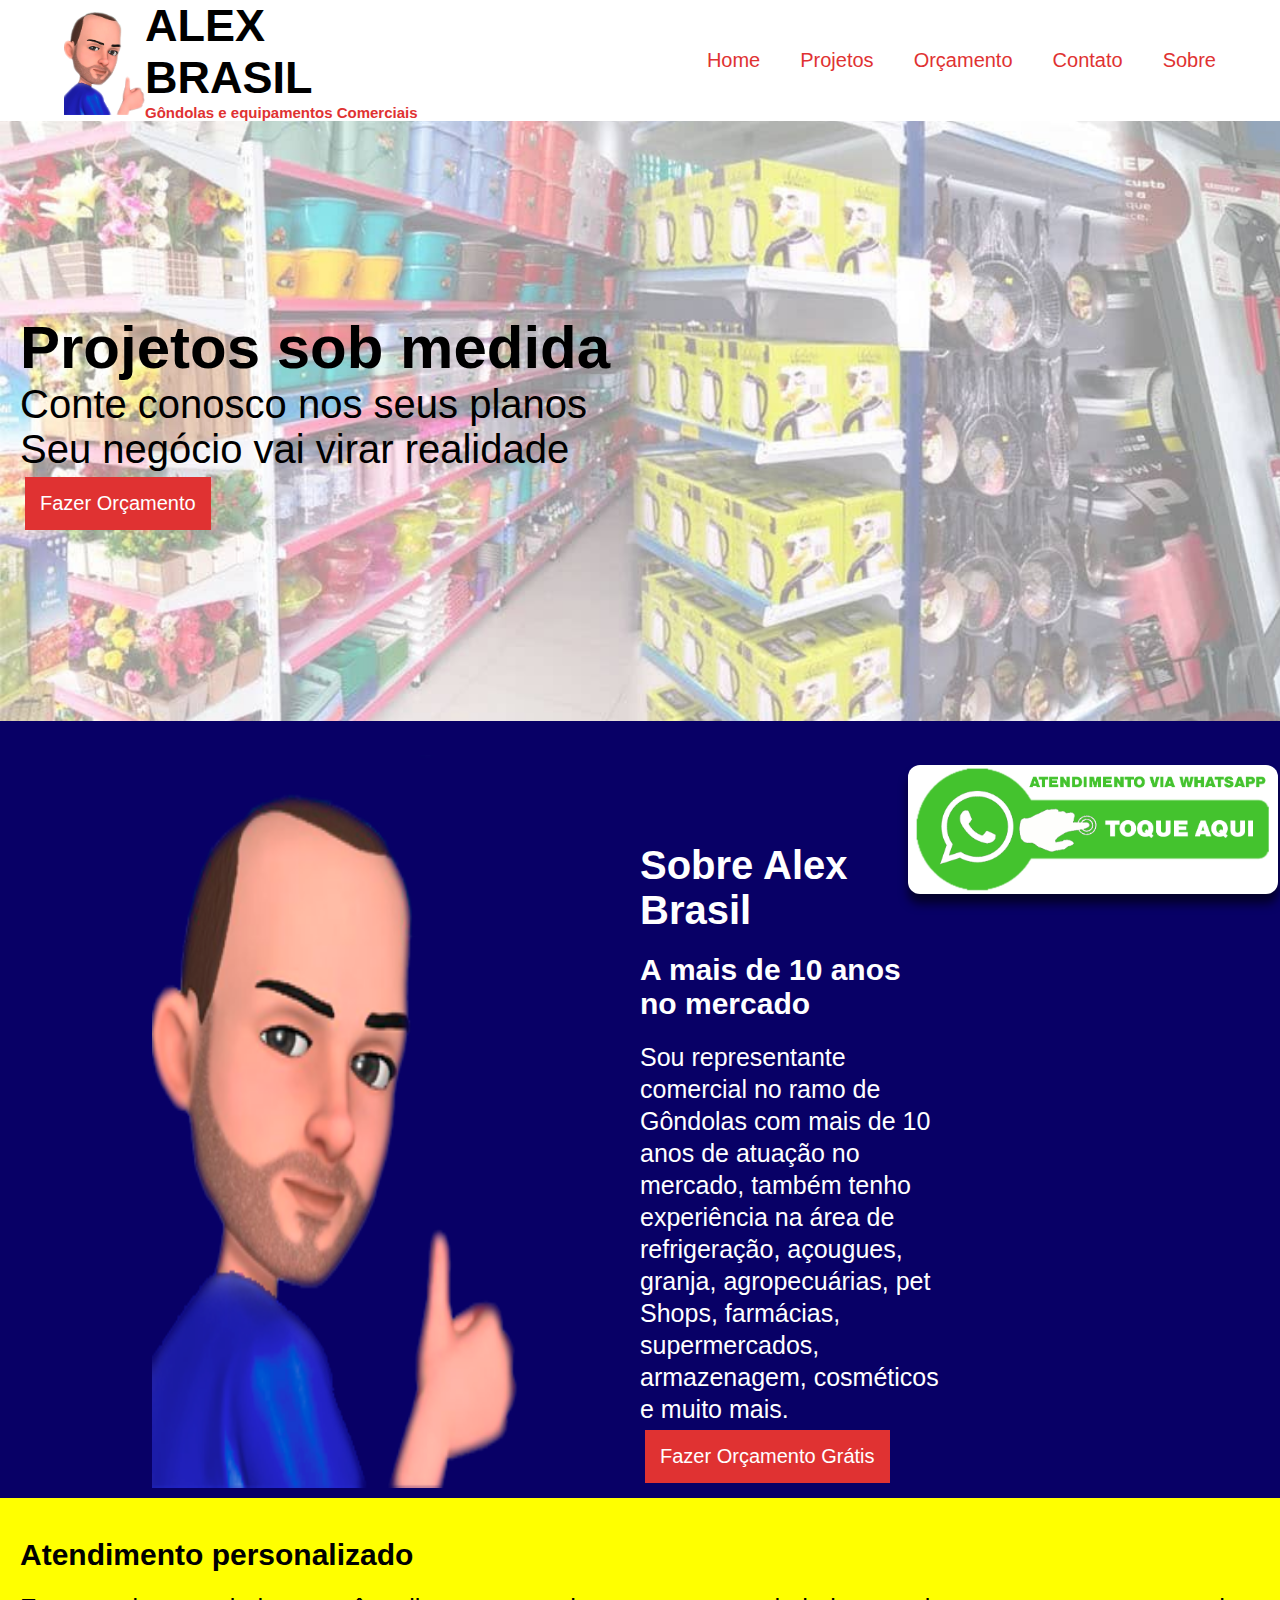
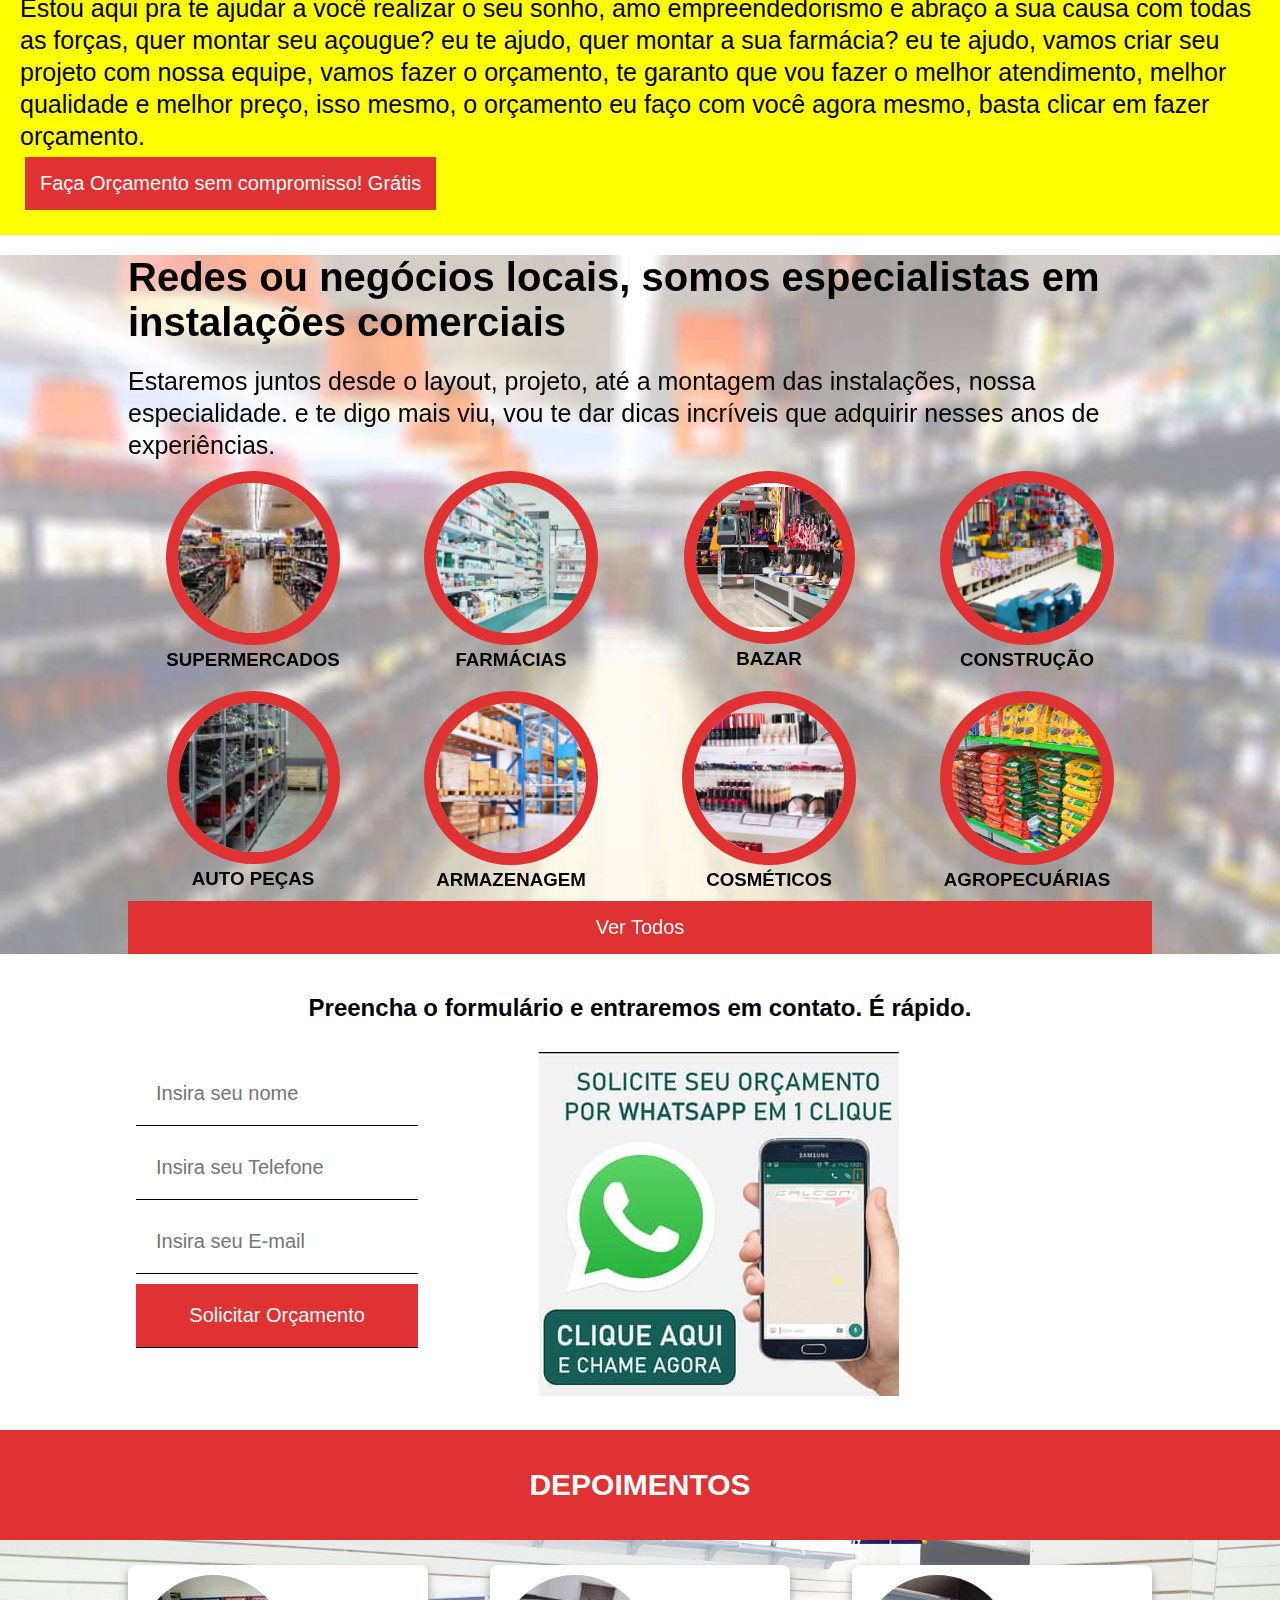
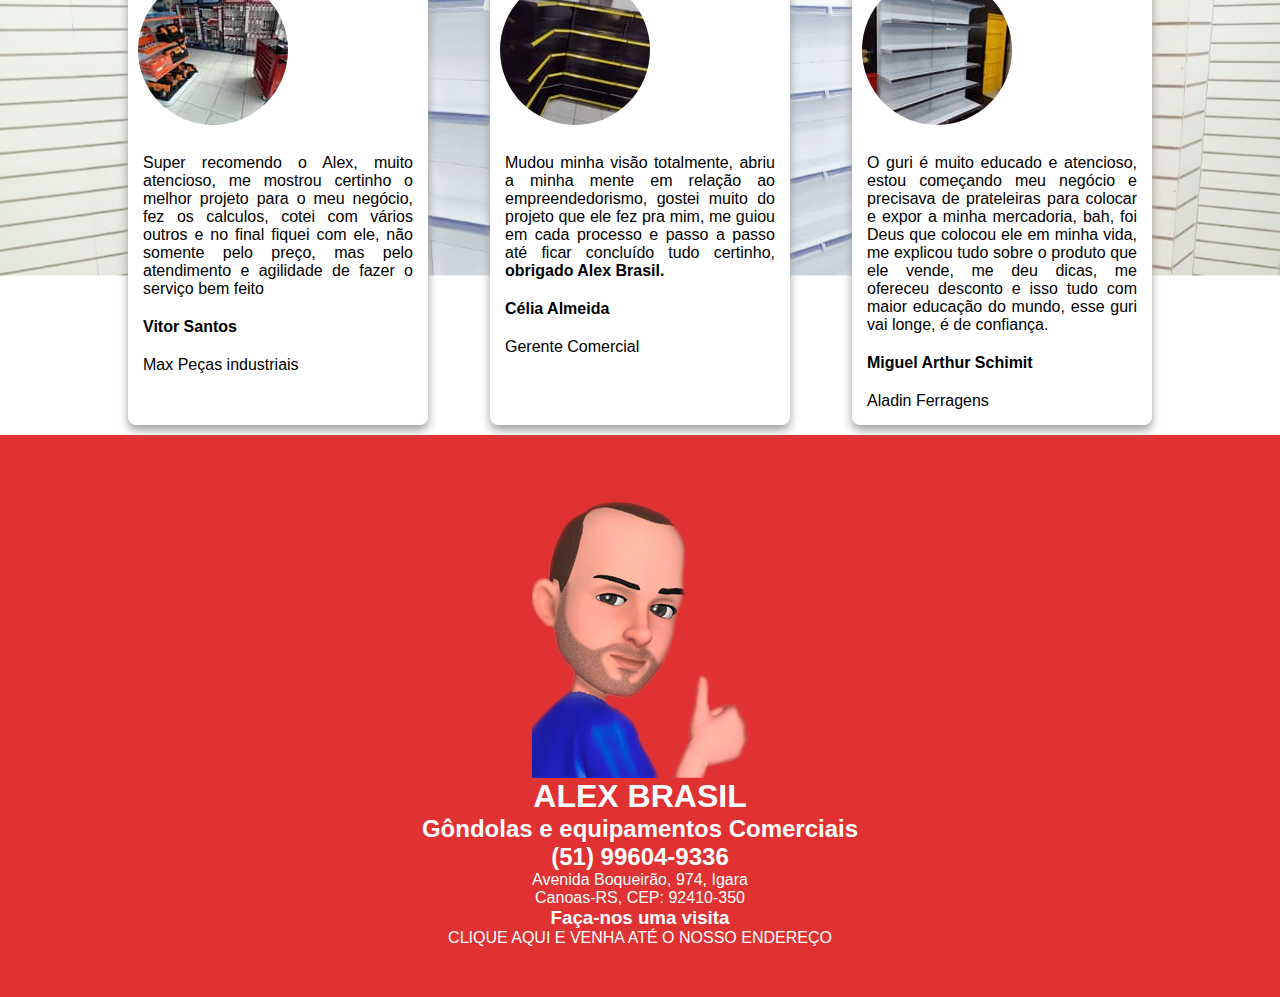
==== br/index.html @ 53dcce5d "br" ====
<!DOCTYPE html>
<html lang="pt-br">
<head>
    <meta charset="UTF-8">
    <meta http-equiv="X-UA-Compatible" content="IE=edge">
    <meta name="viewport" content="width=device-width, initial-scale=1.0">
    <link rel="stylesheet" href="node_modules/@glidejs/glide/dist/css/glide.core.min.css">
    <link rel="shortcut icon" href="/assets/img/alex-brasil-brasil.png" type="image/png">
    <meta property="og:url"                content="./" />
    <meta property="og:type"               content="article" />
    <meta property="og:title"              content="Alex Brasil - Equipamentos Comerciais" />
    <meta property="og:description"        content="Projetos sob medida, Conte conosco nos seus planos, Seu negócio vai virar realidade, faça um orçamento grátis." />
    <meta property="og:image"   content="./assets/img/projetos-sob-medida-alex-brasil.jpeg" />
    <link rel="stylesheet" href="./assets/css/style.css">
    <!-- Global site tag (gtag.js) - Google Analytics -->
    <script async src="https://www.googletagmanager.com/gtag/js?id=UA-231653689-1">
    </script>
    <script>
    window.dataLayer = window.dataLayer || [];
    function gtag(){dataLayer.push(arguments);}
    gtag('js', new Date());

    gtag('config', 'UA-231653689-1');
    </script>
    <title>Alex Brasil - Gôndolas de qualidade</title>
</head>
<body>
   <header>
        <section>
            <div class="menuTop">
               
                    <a href="/" >
                        <div id="logoAlex">
                            <div class="img">
                                <img src="./assets/img/alex-brasil-brasil.png" alt="">
                                <div>
                                    <h1>ALEX BRASIL</h1>
                                    <h2>Gôndolas e equipamentos Comerciais</h2>
                                </div>
                            </div>
                        
                        </div>
                    </a>
                
                <ul>
                    <a href="#"><li>Home</li></a>                    
                    <a href="#projetos"><li>Projetos</li></a>
                    <a href="#projetos"><li>Orçamento</li></a>
                    <a href="#contato"><li>Contato</li></a>
                    <a href="#sobre"><li>Sobre</li></a>
                </ul>
            </div>
            
        </section>
        <!-- <img src="./assets/img/alex-brasil-oficial.png" alt="logo alex brasil"> -->
    </header>
        <main>
            <section>
                <div class="heroAlex">
                    <div>
                        <h2>Projetos sob medida</h2>
                        <p>Conte conosco nos seus planos <br> Seu negócio vai virar realidade</p>
                        <a href="https://api.whatsapp.com/send?phone=555196049336&text=Olá Alex Brasil, gostaria de realizar um orçamento grátis com você, poderia me ajudar?" target="_blank"><button class="botaoOr topo">Fazer Orçamento</button></a>
                    </div>
                </div>
               
            </section>
            <section     id="sobre">
                
                <div class="sobreABG">
                    <img src="./assets/img/alex-brasil-brasil.png" alt="sobre alex brasil">
                    
                    <div class="titlesBG">
                        <div>
                            <h2>Sobre Alex Brasil</h2>
                            <h3>A mais de 10 anos no mercado</h3>
                            <p>Sou representante comercial no ramo de Gôndolas com mais de 10 anos de atuação no mercado, também tenho experiência na área de refrigeração, açougues, granja, agropecuárias, pet Shops, farmácias, supermercados, armazenagem, cosméticos e muito mais.</p>
                            <a href="https://api.whatsapp.com/send?phone=555196049336&text=Olá Alex Brasil, gostaria de realizar um orçamento grátis com você, poderia me ajudar?" target="_blank"><button class="botaoOr topo">Fazer Orçamento Grátis</button> </a>
                        </div>
                    </div>
                    
                </div>
                <div class="facaOr titlesBG">
                    <div>
                        <h3>Atendimento personalizado</h3>
                        <p>Estou aqui pra te ajudar a você realizar o seu sonho, amo empreendedorismo e abraço a sua causa com todas as forças, quer montar seu açougue? eu te ajudo, quer montar a sua farmácia? eu te ajudo, vamos criar seu projeto com nossa equipe, vamos fazer o orçamento, te garanto que vou fazer o melhor atendimento, melhor qualidade e melhor preço, isso mesmo, o orçamento eu faço com você agora mesmo, basta clicar em fazer orçamento.</p>
                        <a href="https://api.whatsapp.com/send?phone=555196049336&text=Olá Alex Brasil, gostaria de realizar um orçamento PERSONALIZADO com você, poderia me ajudar?" target="_blank"><button class="botaoOr topo">Faça Orçamento sem compromisso! Grátis</button></a>
                    </div>
                    
                </div>
                
            </section>
            
            <section class="backSetor" >
                <div class="apresentaSetores" id="projetos">
                    <div class="titlesBG">
                        <h2>Redes ou negócios locais, somos especialistas em instalações comerciais</h2>
                        <p>Estaremos juntos desde o layout, projeto, até a montagem das instalações, nossa especialidade. e te digo mais viu, vou te dar dicas incríveis que adquirir nesses anos de experiências.</p>
                    </div>
                    <div class="setoresdeAtuacao" >
                        <div class="infosAlex" > 
                            <a href="https://api.whatsapp.com/send?phone=555196049336&text=Olá Alex Brasil, gostaria de saber como adquirir equipamentos para o funcionamento de um *SUPERMERCADO:*" target="_blank">
                                <div class="setor">
                                    <img src="./assets/img/setores/supermercado-alex-brasil-orcamento-gratis.jpeg" alt="como montar um supermercado prateleiras">
                                    <h3>SUPERMERCADOS</h3>
                                </div>
                            </a>
                            <a href="https://api.whatsapp.com/send?phone=555196049336&text=Olá Alex Brasil, gostaria de saber como adquirir equipamentos para o funcionamento de um *FARMÁCIAS:*" target="_blank">
                                <div class="setor">
                                    <img src="./assets/img/setores/farmacias-alex-brasil-orcamento.png" alt="como montar uma farmácia prateleiras">
                                    <h3>FARMÁCIAS</h3>
                                </div>
                            </a>
                            <a href="https://api.whatsapp.com/send?phone=555196049336&text=Olá Alex Brasil, gostaria de saber como adquirir equipamentos para o funcionamento de um *BAZAR:*" target="_blank">
                                <div class="setor">
                                    <img src="./assets/img/setores/bazar-alex-brasil-orcamento.png" alt="como montar um bazar prateleiras">
                                    <h3>BAZAR</h3>
                                </div>
                            </a>
                            <a href="https://api.whatsapp.com/send?phone=555196049336&text=Olá Alex Brasil, gostaria de saber como adquirir equipamentos para o funcionamento de um *CONSTRUCAO:*" target="_blank">
                                <div class="setor">
                                    <img src="./assets/img/setores/construcao-alex-brasil-orcamento.png" alt="como montar uma construção, construtora prateleiras">
                                    <h3>CONSTRUÇÃO</h3>
                                </div>
                            </a>
                            <a href="https://api.whatsapp.com/send?phone=555196049336&text=Olá Alex Brasil, gostaria de saber como adquirir equipamentos para o funcionamento de um *AUTO PEÇAS:*" target="_blank">
                                <div class="setor">
                                    <img src="./assets/img/setores/autopecas-alex-brasil-orcamento.png" alt="como montar uma auto peças prateleiras">
                                    <h3>AUTO PEÇAS</h3>
                                </div>
                            </a>
                            <a href="https://api.whatsapp.com/send?phone=555196049336&text=Olá Alex Brasil, gostaria de saber como adquirir equipamentos para o funcionamento de um *ARMAZENAGEM:*" target="_blank">
                                <div class="setor">
                                    <img src="./assets/img/setores/armazenagem-alex-brasil-orcamento.png" alt="como montar um estoque armazenagem prateleiras">
                                    <h3>ARMAZENAGEM</h3>
                                </div>
                            </a>
                            <a href="https://api.whatsapp.com/send?phone=555196049336&text=Olá Alex Brasil, gostaria de saber como adquirir equipamentos para o funcionamento de um *COSMÉTICOS:*" target="_blank">
                                <div class="setor">
                                    <img src="./assets/img/setores/cosmeticos-alex-brasil-orcamento.png" alt="como montar um cosmeticos prateleiras">
                                    <h3>COSMÉTICOS</h3>
                                </div>
                            </a>
                            <a href="https://api.whatsapp.com/send?phone=555196049336&text=Olá Alex Brasil, gostaria de saber como adquirir equipamentos para o funcionamento de um *AGROPECUARIA:*" target="_blank">
                                <div class="setor">
                                    <img src="./assets/img/petshop-alex-brasil.png" alt="como montar uma agropecuária prateleiras">
                                    <h3>AGROPECUÁRIAS</h3>
                                </div>
                            </a>
                            
                        </div>
                        <a href="https://api.whatsapp.com/send?phone=555196049336&text=Não importa o seu setor de atuação, eu Alex Brasil vou te ajudar a começar ou crescer o seu negócio, vamos conversar, vou te esclarecer todas as dúvidas."><button class="botaoOr topo">Ver Todos</button></a>
                    </div>
                </div>
            </section>
            <section class="contatoN" id="contato">
                <div class="formulario">
                    <h2>Preencha o formulário e entraremos em contato. É rápido.</h2>
                    <div class="formContato">   
                        <form class="formulario" action="https://formsquash.io/f/l082XSz0VlbXZyfUJ0R8" method="POST">
                            <input type="text" name="nome" placeholder="Insira seu nome" id="nome" required>
                            <input type="number" name="tel" placeholder="Insira seu Telefone" id="tel" required>
                            <input type="email" name="email" placeholder="Insira seu E-mail" id="email" required>                            
                            <input class="botaoOr" type="submit" value="Solicitar Orçamento" onclick="formEnv()">
                        </form>
                        <div class="imagemC">
                            <a href="https://api.whatsapp.com/send?phone=555196049336&text=Olá Alex Brasil, gostaria de realizar um orçamento com você poderia me ajudar?">
                            <img src="/assets/img/orcamento-gratis-alex-brasil.jpeg" alt="orçamento de gondolas gratis"></a>
                        </div>
                    </div>
                </div>
            </section>
            <section class="depoimentos">
                <h1>DEPOIMENTOS</h1>
                <div class="testemunhos">
                    <div>
                        <img src="/assets/img/setores/depomentos-alex-brasil-maxximaq.jpeg" alt="">
                        <p>Super recomendo o Alex, muito atencioso, me mostrou certinho o melhor projeto para o meu negócio, fez os calculos, cotei com vários outros e no final fiquei com ele, não somente pelo preço, mas pelo atendimento e agilidade de fazer o serviço bem feito</p>
                        <p class="nomeT"><strong>Vitor Santos</strong></p>
                        <p class="posicaoT">Max Peças industriais</p>
                    </div>
                    <div>
                        <img src="/assets/img/setores/depomentos-alex-brasil-gondolas-pretas.jpeg" alt="">
                        <p>Mudou minha visão totalmente, abriu a minha mente em relação ao empreendedorismo, gostei muito do projeto que ele fez pra mim, me guiou em cada processo e passo a passo até ficar concluído tudo certinho, <strong>obrigado Alex Brasil.</strong></p>
                        <p class="nomeT"><strong>Célia Almeida</strong></p>
                        <p class="posicaoT">Gerente Comercial</p>
                    </div>
                    <div>
                        <img src="/assets/img/setores/depomentos-alex-brasil-iniciando-projeto.jpeg" alt="">
                        <p>O guri é muito educado e atencioso, estou começando meu negócio e precisava de prateleiras para colocar e expor a minha mercadoria, bah, foi Deus que colocou ele em minha vida, me explicou tudo sobre o produto que ele vende, me deu dicas, me ofereceu desconto e isso tudo com maior educação do mundo, esse guri vai longe, é de confiança.</p>
                        <p class="nomeT"><strong>Miguel Arthur Schimit</strong></p>
                        <p class="posicaoT">Aladin Ferragens</p>
                    </div>

                </div>
            </section>
            
        </main> 
        <div class="whats">
            <a href="https://api.whatsapp.com/send?phone=555196049336&text=Olá Alex Brasil, gostaria de realizar um orçamento com você, poderia me ajudar?" target="_blank"><img src="/assets/img/whatsapp-clique-aqui.png" alt=""></a>

        </div>
            <!-- <div class="anuncio">
                <img src="/assets/img/construcao.png" alt="">
            </div> -->
       <footer>
            <section class="contF">
                <div class="orcaG">        
                    <div id="menuB">

                    </div>            
                        <!-- <img src="./assets/img/alex-brasil-oficial.png" alt="">                    -->
                </div>
                <a href="https://api.whatsapp.com/send?phone=555196049336&text=Olá Alex Brasil, gostaria de realizar um orçamento com você, poderia me ajudar?" target="_blank">
                    <h2>(51) 99604-9336</h2>
                </a>
                <p>Avenida Boqueirão, 974, Igara</p>
                <p>Canoas-RS, CEP: 92410-350</p>
                <div>
                    <h3>Faça-nos uma visita</h3>
                </div>
                <a href="#">
                    <p onclick="mechame()">CLIQUE AQUI E VENHA ATÉ O NOSSO ENDEREÇO</p>
                </a>
            </section>
        </footer> 

        <script src="node_modules/@glidejs/glide/dist/glide.min.js"></script>
        <script src="/assets/javascript/slider.js"></script>
        <script>
        new Glide('.glide').mount();
        </script>
</body>
</html>
---- br/assets/css/style.css ----
* {
    margin: 0;
    padding: 0;
    box-sizing: border-box;
    font-family: -apple-system, BlinkMacSystemFont, 'Segoe UI', Roboto, Oxygen, Ubuntu, Cantarell, 'Open Sans', 'Helvetica Neue', sans-serif;
}
.dflex > div{
    display: flex;
    width: 100%;
}
:root {
    --cp: rgb(224, 50, 50);
}
header {
    width: 90%;
    margin: auto;
    
}
.menuTop {
    display: flex;
    align-items: center;
    justify-content: space-between;
    
}
.menuTop ul {
    display: flex;
    gap: 40px;
    font-size: 20px;
    list-style: none;    
}
.menuTop > a{
    text-decoration: none;
    color: #000000;
}
.menuTop ul a {
    text-align: center;
    text-decoration: none; 
    color: var(--cp);   
    transition: 200ms;
}
.menuTop ul a:hover {
    font-weight: 800;  
    text-align: center;
}
.menuTop div .img {
    width: 360px;
    display: flex;
    align-items: center;
}
.menuTop div .img  img{
    width: 81px;
    
}
.menuTop div .img div h1{
    font-size: 45px;
    
}
.menuTop div .img div h2{
    font-size: 15px;
    color: var(--cp);
    
}
.topo {
    margin-left: 0px;
}
.infosAlex {
    display: flex;
    flex-wrap: wrap;
    justify-content: space-between;
}
.infosAlex a {
    text-decoration: none;
    color: #000000;
}
.setoresdeAtuacao button{
    width: 100%;
    text-align: center;
    margin: auto;
    cursor: pointer;
}
.setor {
    text-align: center;
    width: 250px;
    margin: 10px auto;    
    /* border: var(--cp) solid 1px; */
    
}
.setor img{    
    border-radius: 50%;
    border: var(--cp) solid 12px;
    transition: 300ms;
}
.setor img:hover {
    filter: brightness(120%);
}
.setor div h3 {
    text-align: center;
    
}
.heroAlex {
    background: url(/assets/img/hero-alex-brasil-online.jpeg);
    height: 600px;
    background-attachment: fixed;
    background-size: cover;
    background-repeat: no-repeat;
    align-items: center;
}
.facaOr {
    background-color: yellow;
    padding: 20px;
}
.titlesBG h1{
    font-size: 45px;
    margin: 20px auto;
}
.titlesBG h2{
    font-size: 40px;
    margin: 20px auto;
}
.titlesBG h3{
    font-size: 30px;
    margin: 20px auto;
}
.titlesBG p{
    font-size: 25px;
    line-height: 2rem;
}
.heroAlex div {
    padding-top: 15%;
    align-items: center;
    padding-left: 20px;
    font-size: 40px;
}
form input{
    display: flex;
}
.botaoOr {
    padding: 15px;
    margin: 5px;
    font-size: 20px;
    background-color: var(--cp);
    border: none;
    color: white;
    cursor: pointer;
}
.sobreABG {
    margin: auto;    
    font-size: 25px;
    display: flex;
    background-color: #080066;
    padding: 10px 30px;
    color: white;
    justify-content: space-between;
}
.sobreABG img{
    width: 30%;    
    padding-top: 2%;
    /* border: black 1px solid; */
    margin-left: 10%;
    
}

.sobreABG div{
    width: 50%;
    align-items: center;
    padding-top: 5%;    
}
.sobreAlex {
    display: flex;
}
.apresentaSetores {
    width: 80%;
    margin: auto;
}
.setoresdeAtuacao {

}
.backSetor {
    background-image: url(/assets/img/super-market-alex-brasil-certomaqcom.jpeg);
    --webkit-filter: opacity(15px);
    backdrop-filter: opacity(20%);
    background-repeat: no-repeat;
    background-size: cover;

}
.formContato {
    display: flex;
}
.formulario {
    width: 80%;
    margin: auto;
    /* border: black solid 1px; */
}
.formulario h2 {
    margin: 30px auto;
    text-align: center;
}
.formContato form {
    width: 40%;
    margin: 0px;
    align-items: center;
}
.contatoN {
    background-color: rgb(255, 255, 255);
    padding: 10px;
}
.formContato form input{
    width: 70%;
    font-size: 20px;
    margin: 10px 0px;
    padding: 20px;
    border: none;
    border-bottom: black solid 1px;
}
.testemunhos {
    display: flex;
    width: 80%;
    margin: auto;
    /* border: #080066 solid 1px; */
    justify-content: space-between;
}
.testemunhos div {
    background-color: white;
    border-radius: 8px;
    padding: 10px;
    margin-top: 5px;
    width: 300px;
    box-shadow: rgb(158, 158, 158) 0px 05px 10px 0px;
    min-height: 350px;
    /* border: #080066 solid 1px; */
}
.testemunhos div img {
    border-radius: 50%;
    margin-bottom: 20px;
}
.testemunhos div > p {
    padding: 5px;
    text-align: justify;
}
.testemunhos div .nomeT {
    margin: 10px auto;
}
.depoimentos {
    background-image: url(/assets/img/gondolas-fundo-topo.jpg);
    background-size: cover;
}
.depoimentos h1 {
    padding: 3% 0px;
    font-size: 30px;
    text-align: center;
    background-color: var(--cp);
    color: white;
    margin: 20px auto;
}
.anuncio {
    background-color: red;
    text-align: center;
    padding: 20px;
    width: 100%;
    height: 100%;
    position: absolute;
    top: 0px;

}
.anuncio img {
    margin-top: 15%;
}
footer {
    margin-top: 10px;
    color: white;
    padding: 50px;
    text-align: center;
    background-color: var(--cp);
}
.orcaG img{
    display: flex;
    
    margin: auto;
    
}
.whats {
    position: fixed;
    bottom: 2px;
    right: 2px;

}
.whats a {
    width: 100%;
    margin: auto;   
    
}
.whats a img {    
    width: 370px;
    background-color: rgb(255, 255, 255);
    border-radius: 12px;
    box-shadow: rgba(0, 0, 0, 0.575) 0px 10px 10px 0px;
}
.contF a {
    text-decoration: none;
    color: white;
}

@media (max-width: 769px) {
    .menuTop ul {
        display: none;
    }
    .testemunhos {
        width: 100%;
    }
    .depoimentos div {
        margin: 10px;
    }
    .formContato form {
        width: 100%;
    }
    .formContato {
        margin: auto;
        width: 100%;
        display: block;
        
    }
}

@media (max-width: 481px) {
    body {
        width: 481px;
    }
    .dflex {
        display: block;
    }
    .menuTop ul {
        display: none;
    }
    .sobreABG {
        display: block;
    }
    .testemunhos {
        width: 100%;
        display: block;
    }
    .depoimentos div {
        margin: 10px;
    }
    .formContato form {
        width: 100%;
    }
    .formContato {
        margin: auto;
        width: 100%;
        display: block;
        
    }
    
}
@media (max-width: 360px) {
    body {
        width: 360px;
    }
    header {
        width: 100%;
        margin: auto;
        
    }
    .dflex {
        display: block;
    }
    .menuTop ul {
        display: none;
    }
    .menuTop picture img {
        width: 360px;
    }
    .heroAlex {
        width: 100%;
    }
    main {
        width: 100%;
    }
    .sobreABG {
        display: block;
        width: 100%;
    }
    .sobreABG img{
        width: 100%;    
               
    }
    .titlesBG div {
        
        width: 300px;
        margin-left: -5px;
    }
    
    .testemunhos {
        width: 100%;
        display: block;
    }
    .depoimentos {
        width: 360px;
    }
    .depoimentos div {
        margin: 10px;
    }
    .formContato {
        border: black;
        margin: auto;
        width: 100%;
        display: block;
        
    }
    .formContato form {
        width: 100%;
    }
   
    .imagemC a img {
        width: 100%;
    }
    .imagemC {
        /* margin-left: -30px; */
    }
    .orcaG img{
        width: 100%;
    }
    .testemunhos div p {
        font-size: 25px;
    }
    .whats a img{
        width: 250px;
        margin-right: 0px;
    }
}
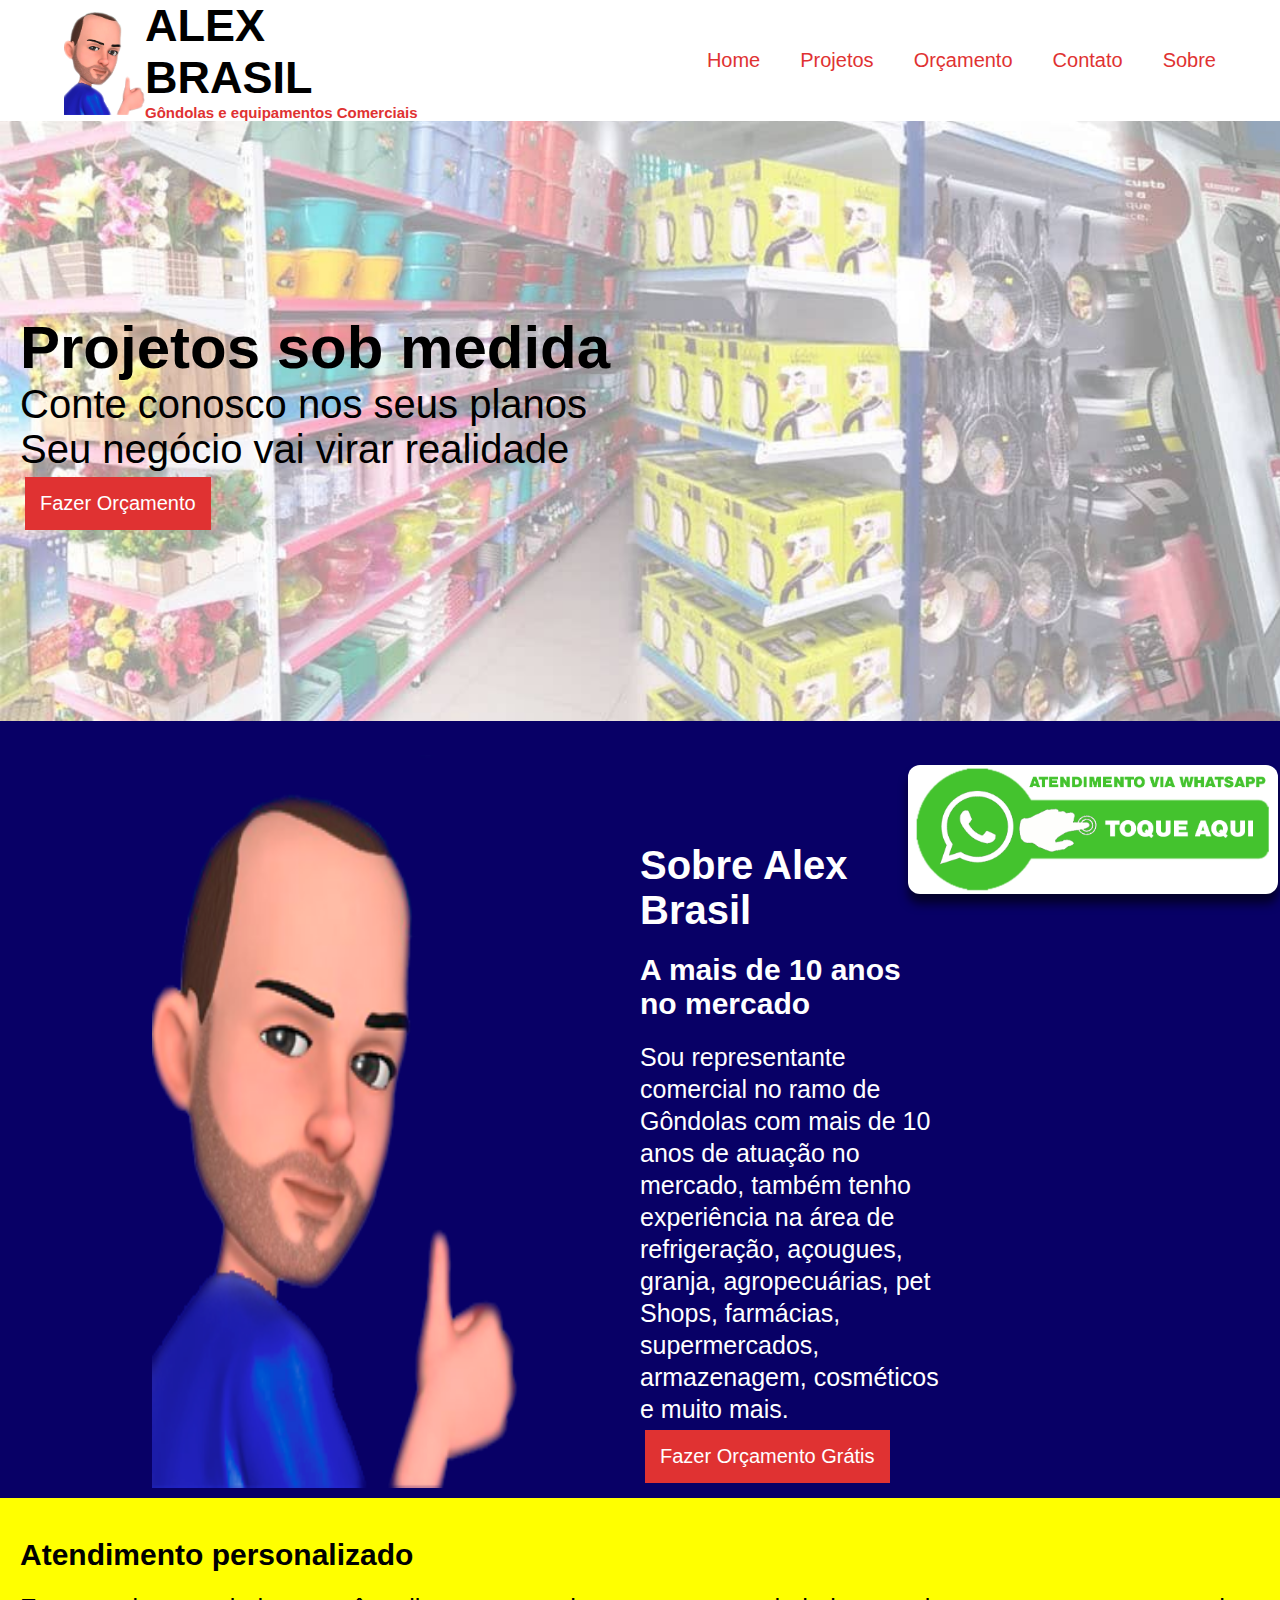
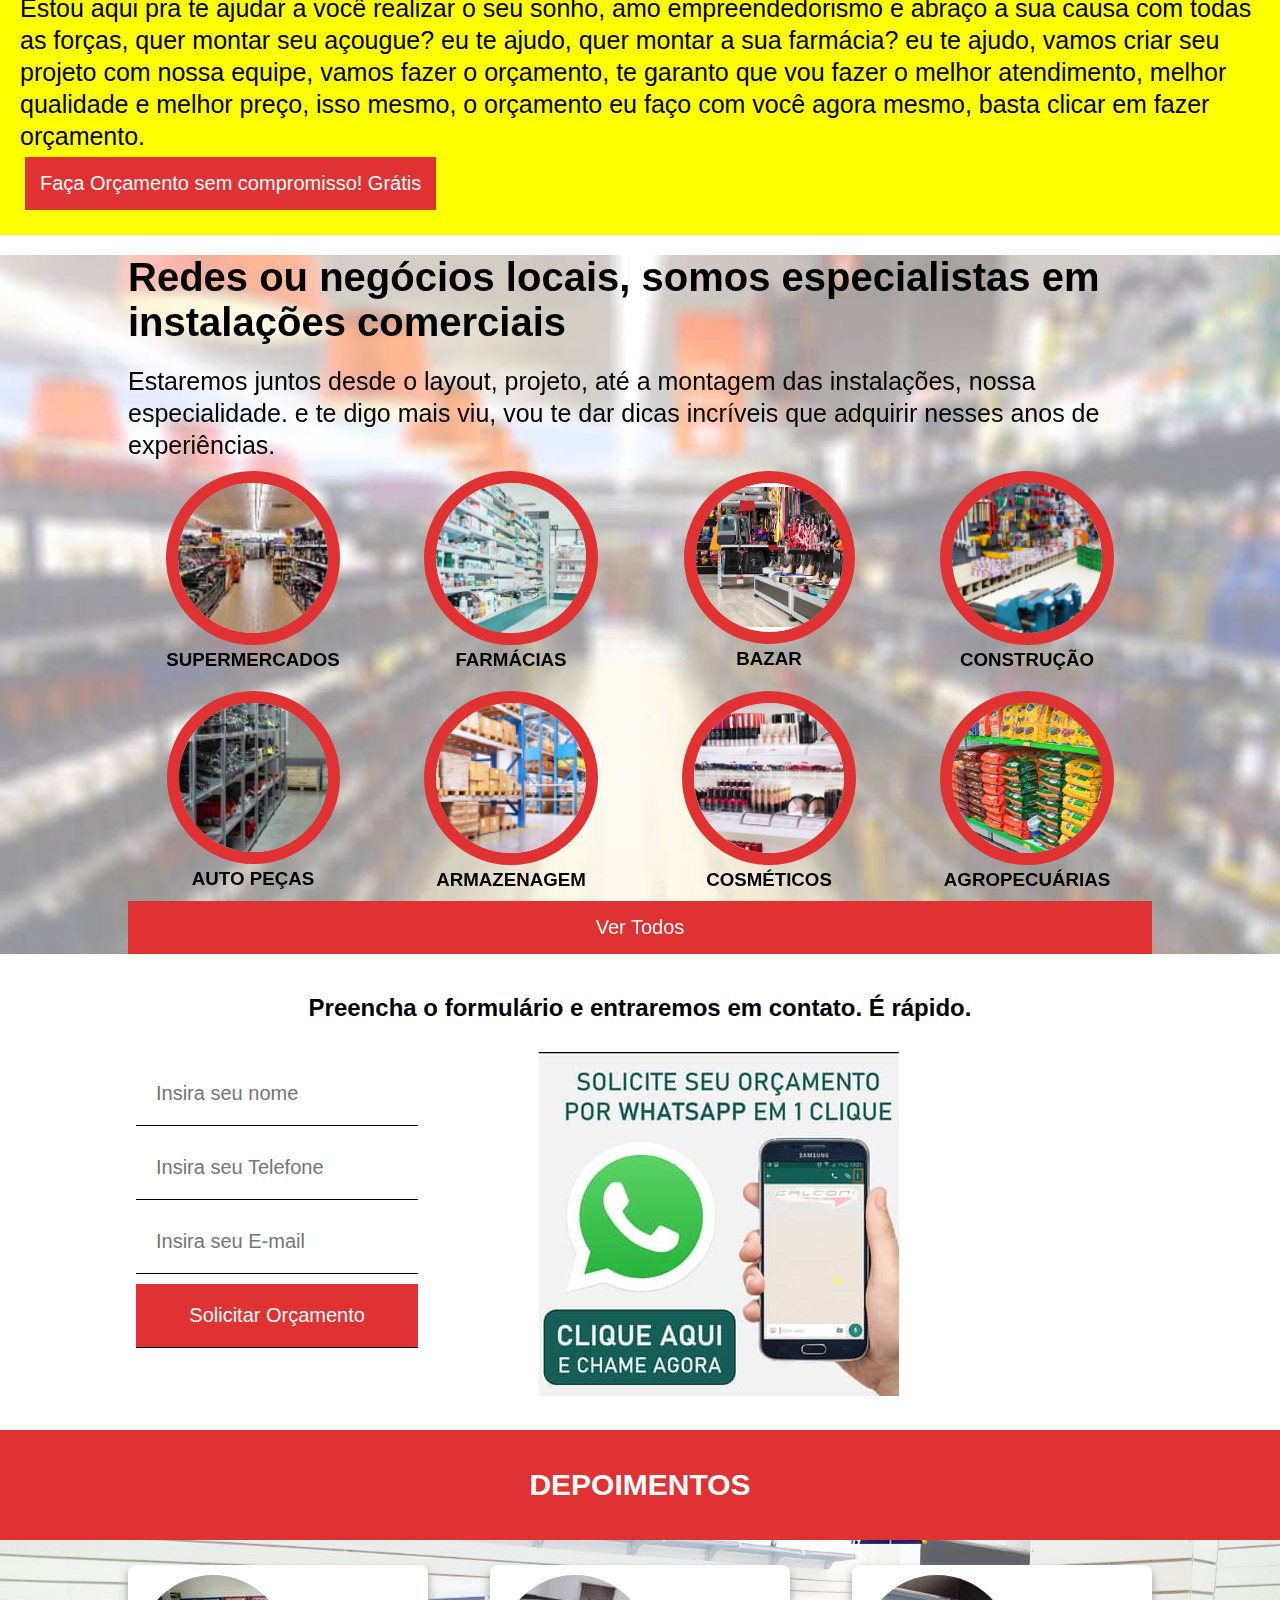
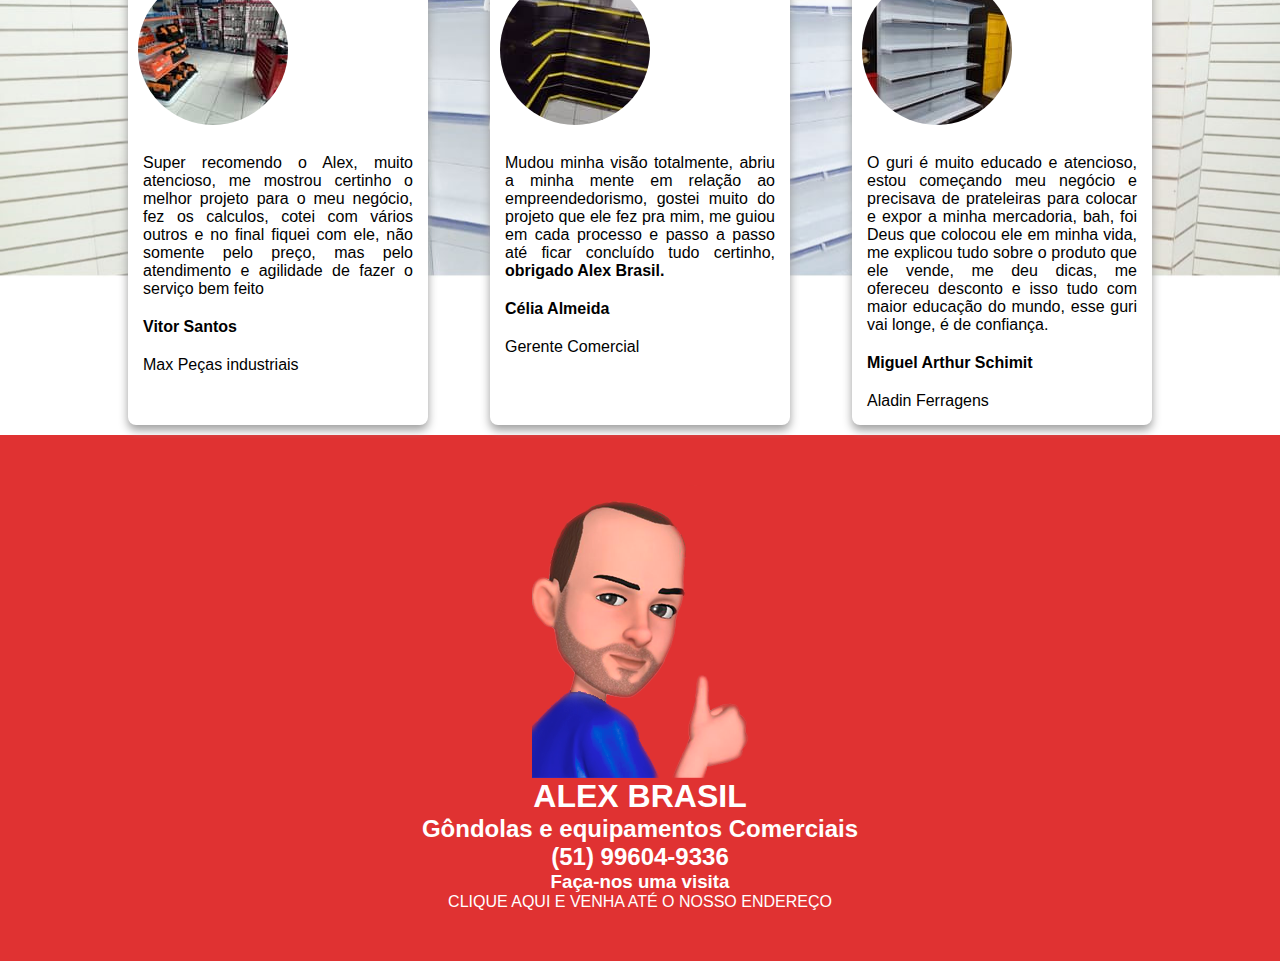
==== commit 429d5ce0: "apagaendereco" ====
--- a/br/index.html
+++ b/br/index.html
@@ -214,8 +214,8 @@
                 <a href="https://api.whatsapp.com/send?phone=555196049336&text=Olá Alex Brasil, gostaria de realizar um orçamento com você, poderia me ajudar?" target="_blank">
                     <h2>(51) 99604-9336</h2>
                 </a>
-                <p>Avenida Boqueirão, 974, Igara</p>
-                <p>Canoas-RS, CEP: 92410-350</p>
+                <!-- <p>Avenida Boqueirão, 974, Igara</p>
+                <p>Canoas-RS, CEP: 92410-350</p> -->
                 <div>
                     <h3>Faça-nos uma visita</h3>
                 </div>
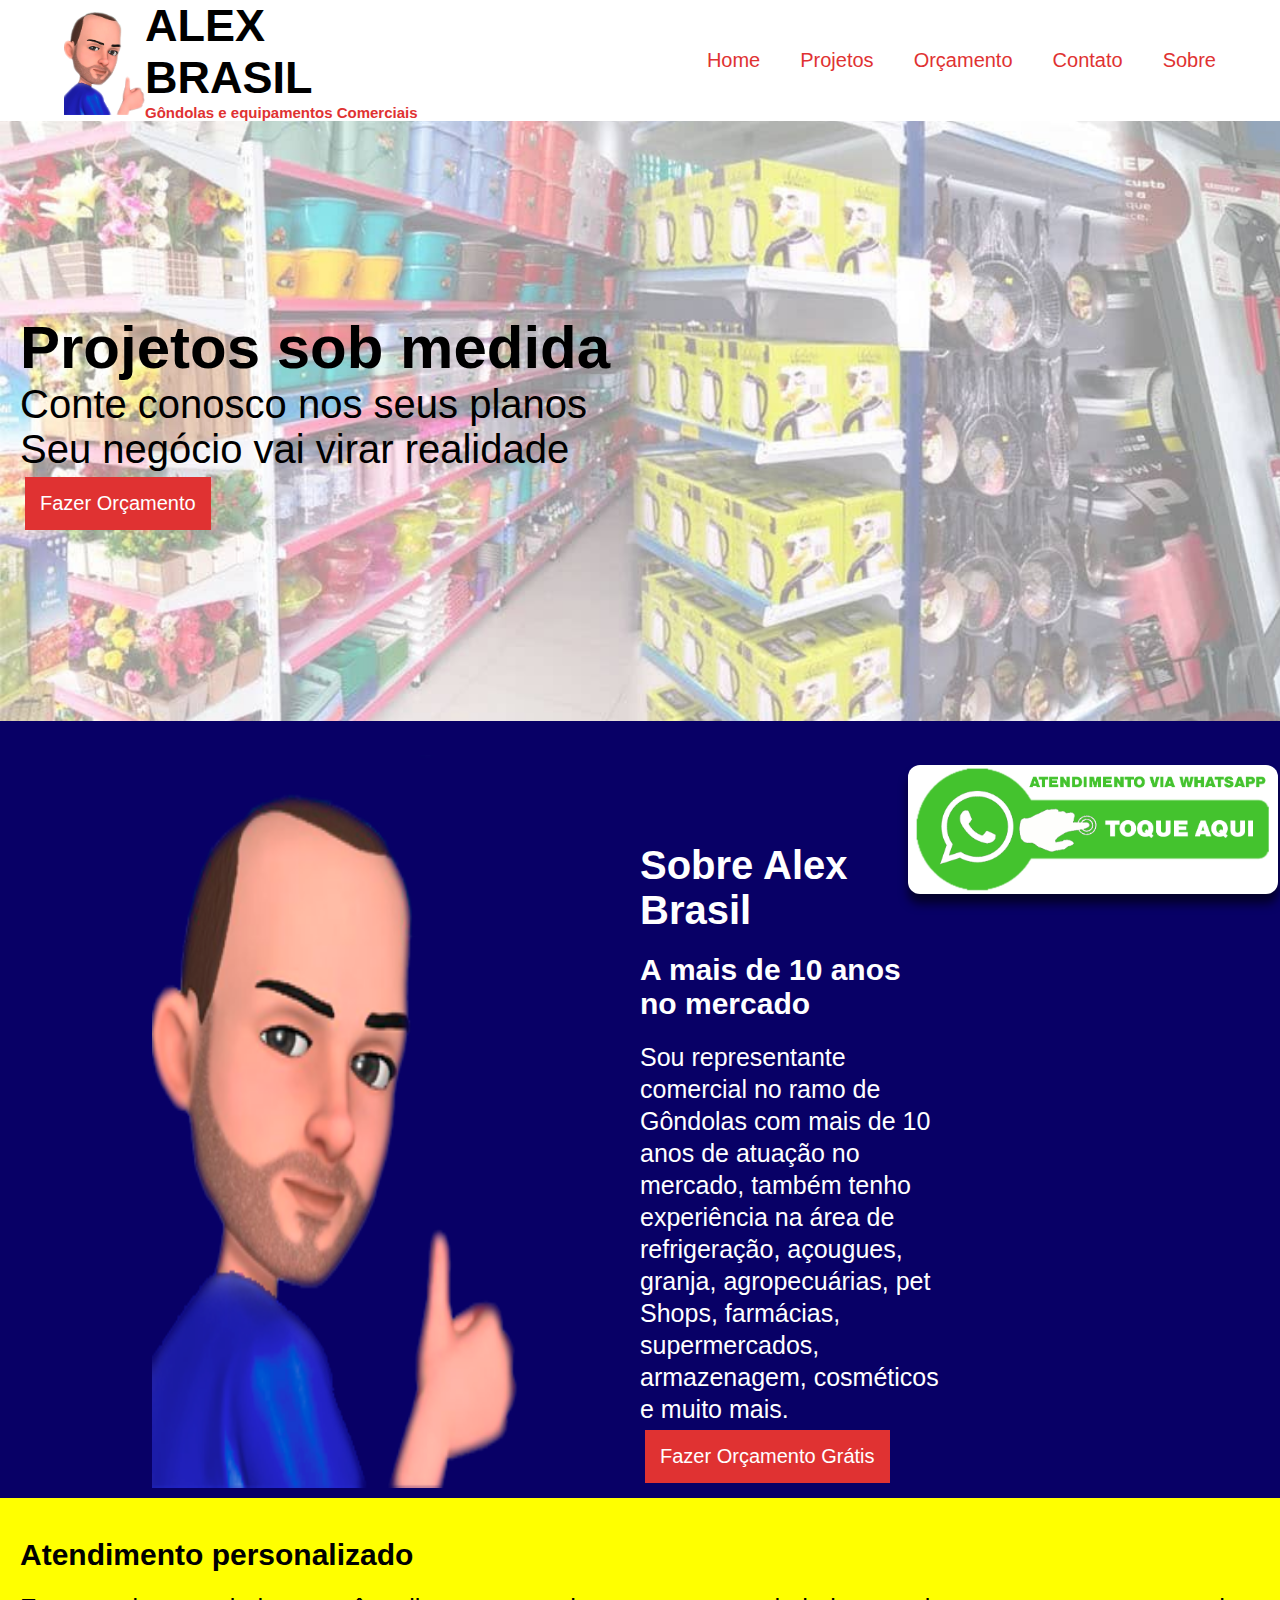
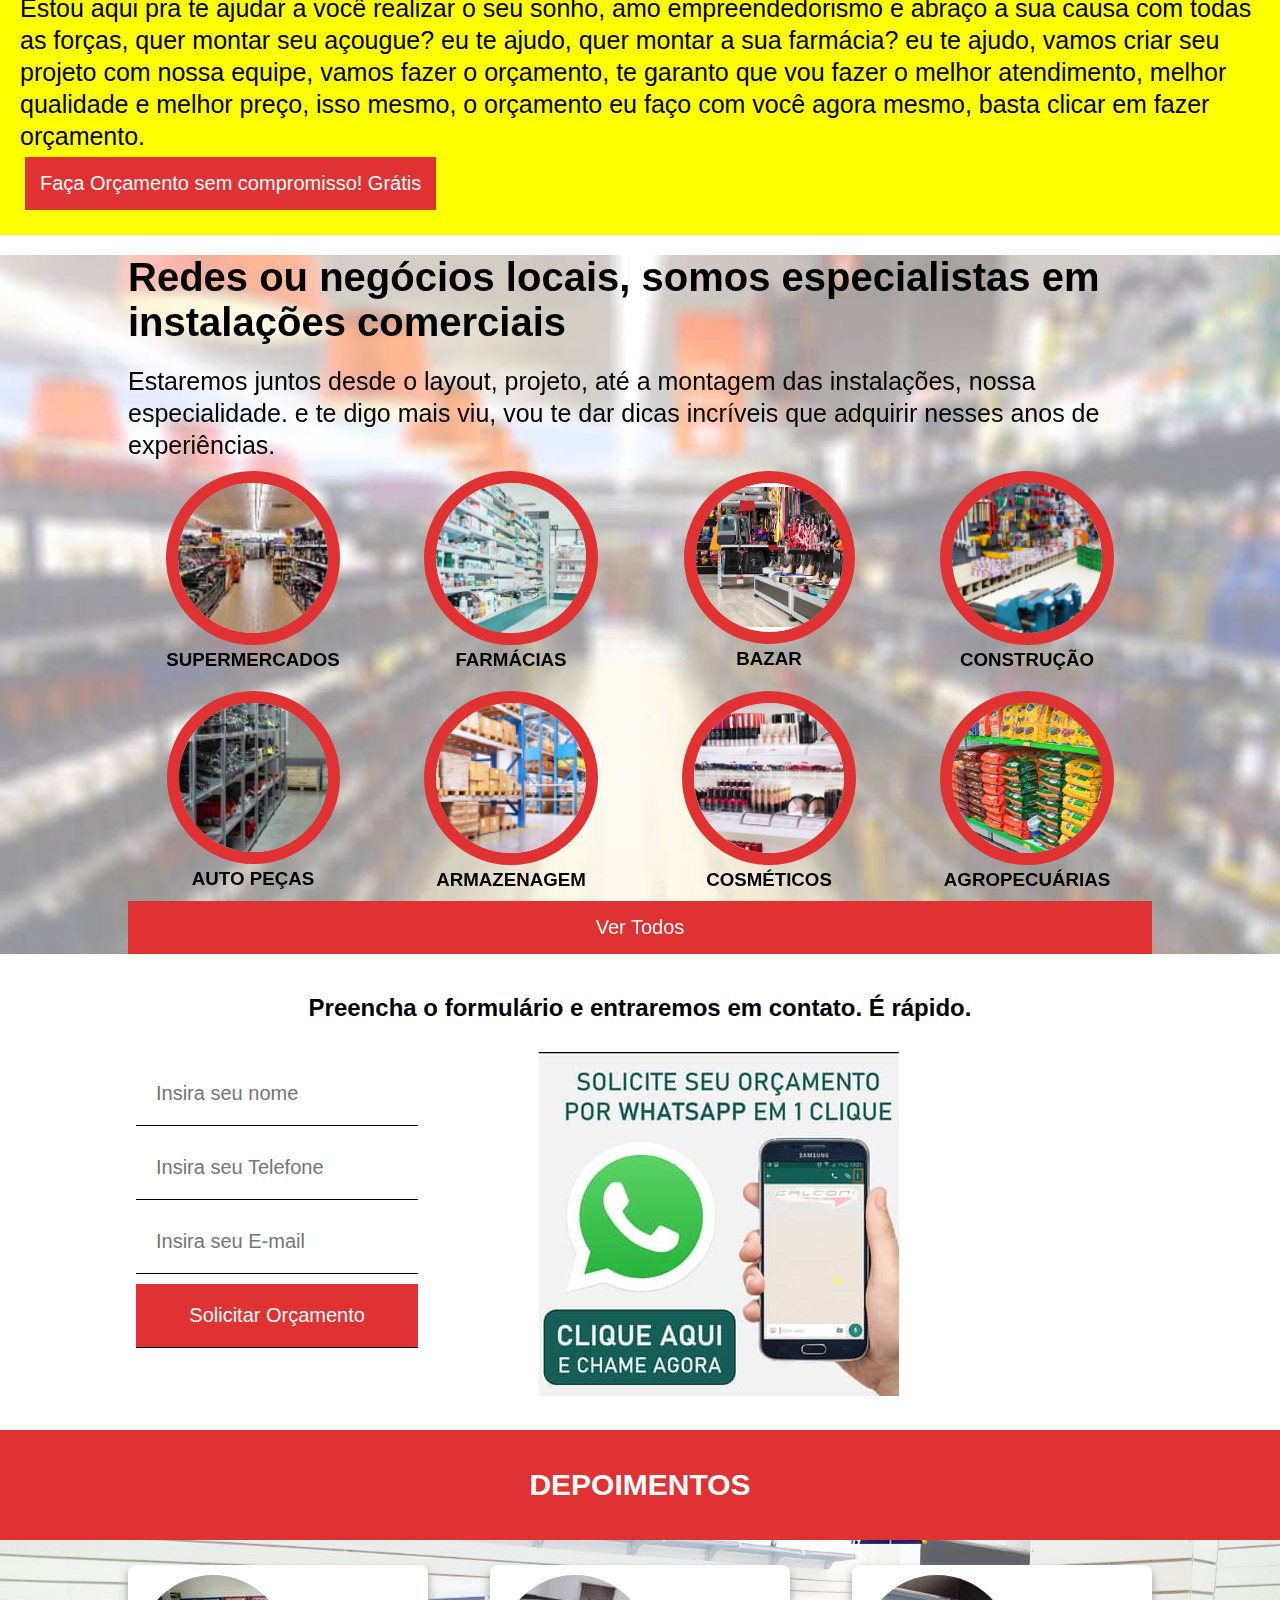
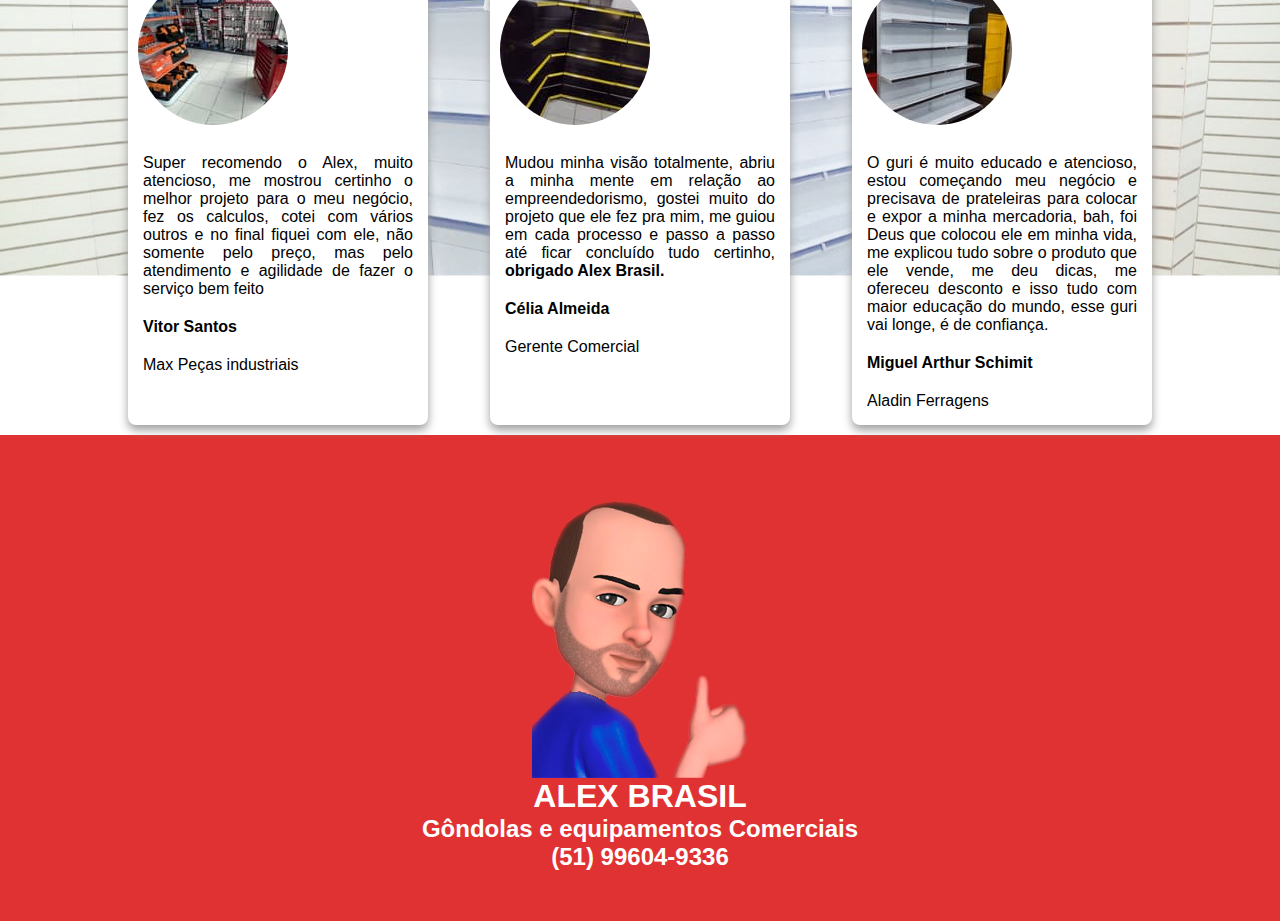
==== commit e8affde6: "apagaendereco" ====
--- a/br/index.html
+++ b/br/index.html
@@ -214,14 +214,7 @@
                 <a href="https://api.whatsapp.com/send?phone=555196049336&text=Olá Alex Brasil, gostaria de realizar um orçamento com você, poderia me ajudar?" target="_blank">
                     <h2>(51) 99604-9336</h2>
                 </a>
-                <!-- <p>Avenida Boqueirão, 974, Igara</p>
-                <p>Canoas-RS, CEP: 92410-350</p> -->
-                <div>
-                    <h3>Faça-nos uma visita</h3>
-                </div>
-                <a href="#">
-                    <p onclick="mechame()">CLIQUE AQUI E VENHA ATÉ O NOSSO ENDEREÇO</p>
-                </a>
+                
             </section>
         </footer> 
 
